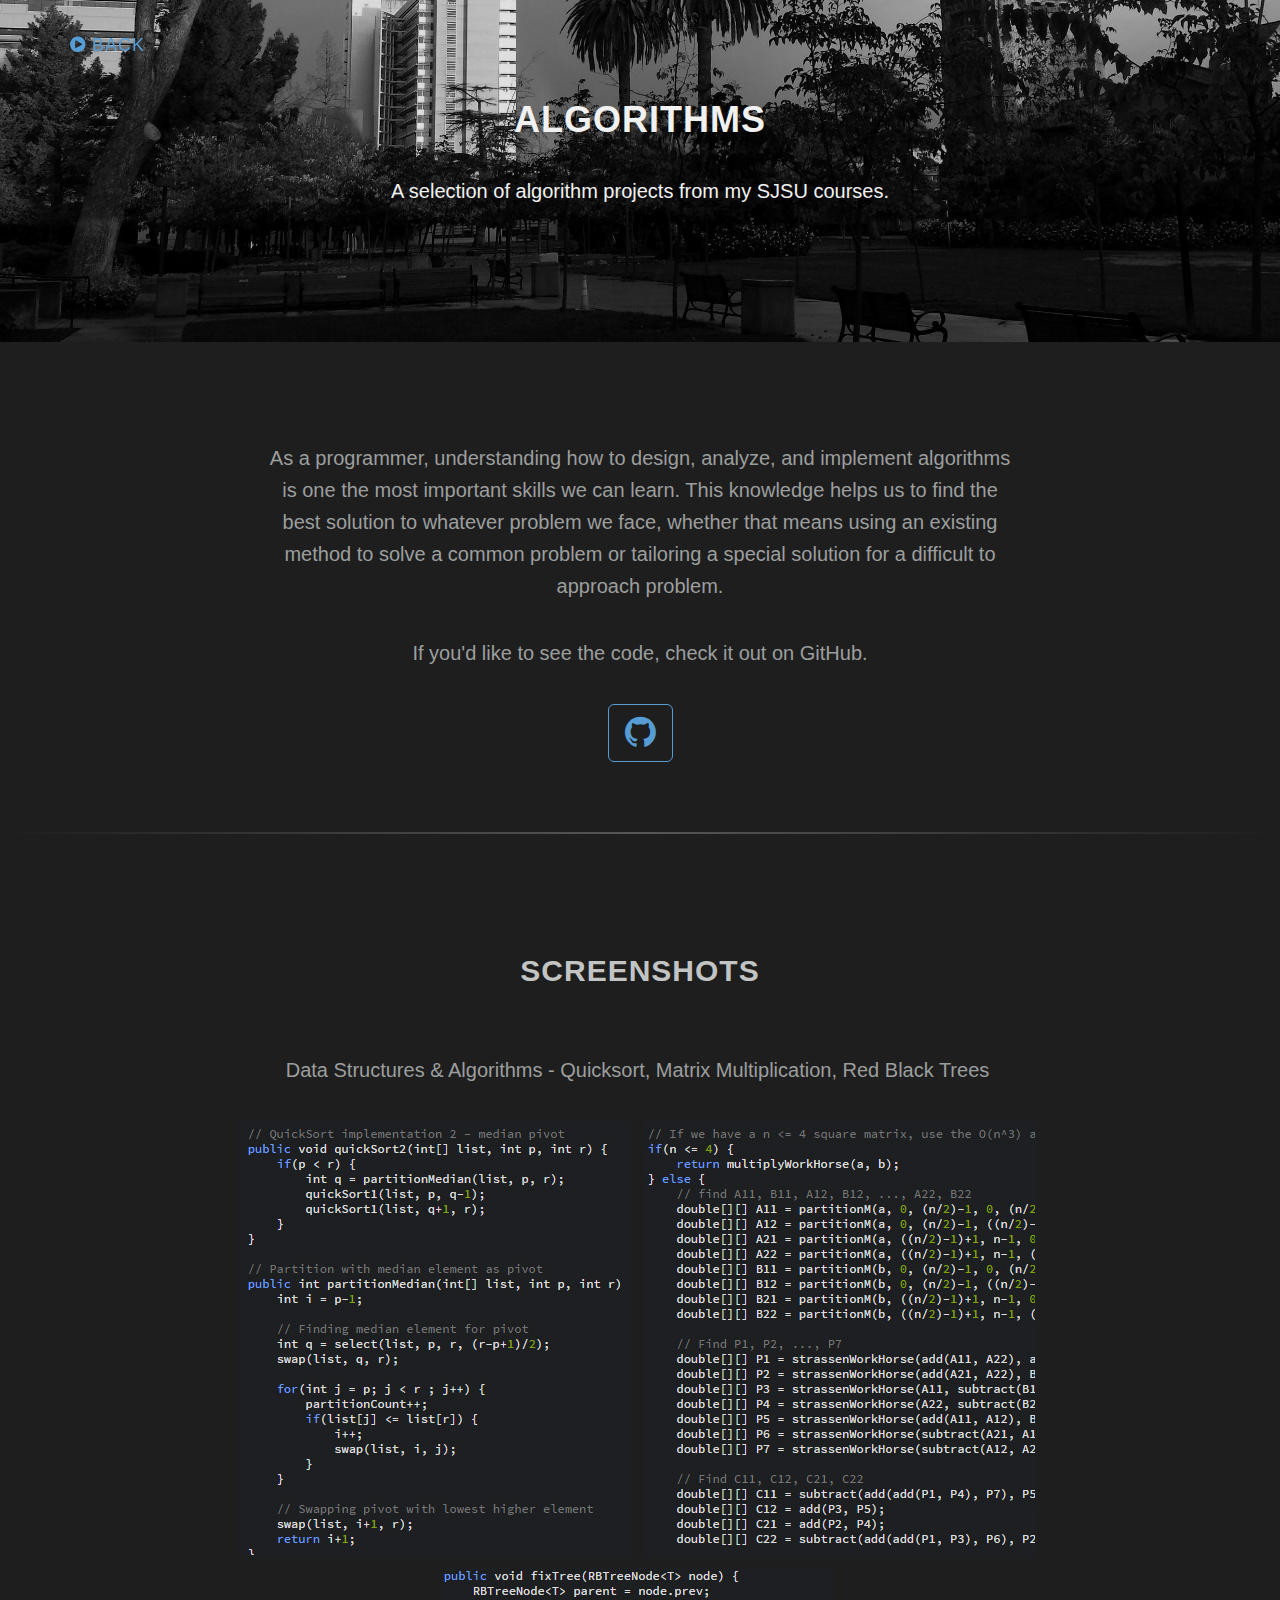
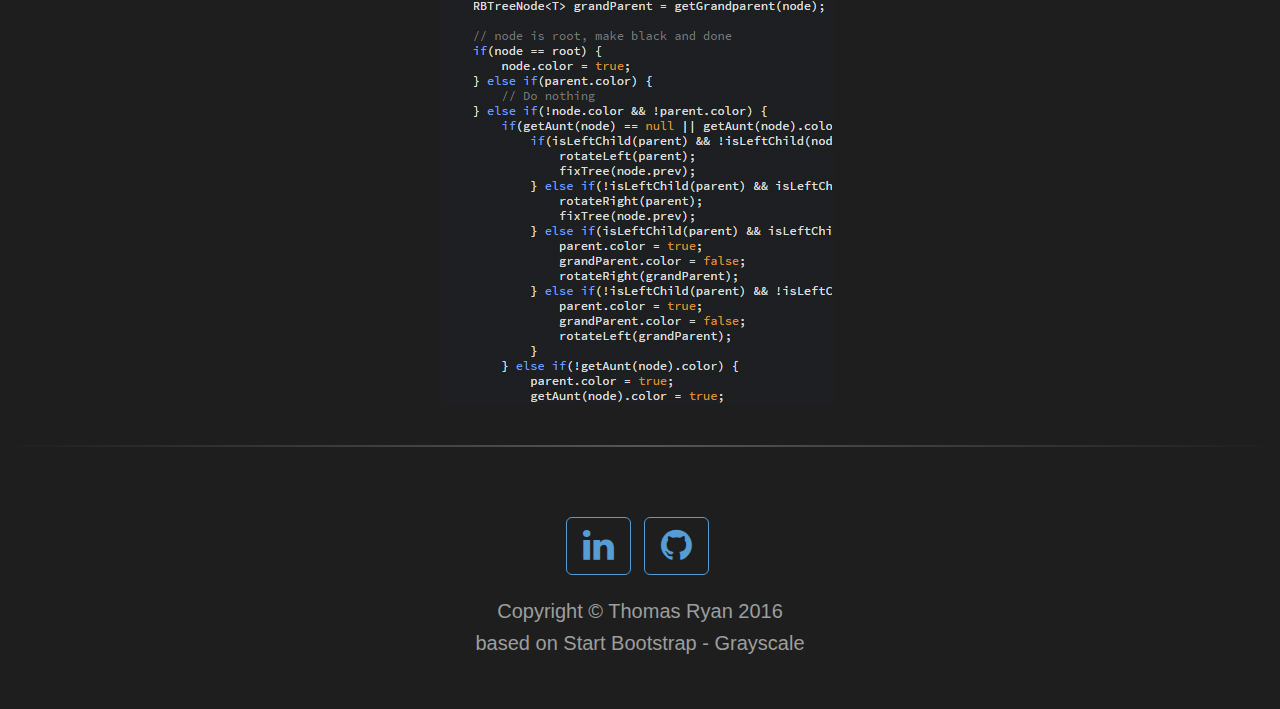
==== algorithms.html @ 6fc3c16e "Pushing marching squares page, restructuring school projects" ====
<!DOCTYPE html>
<html lang="en">

<head>

    <meta charset="utf-8">
    <meta http-equiv="X-UA-Compatible" content="IE=edge">
    <meta name="viewport" content="width=device-width, initial-scale=1">
    <meta name="description" content="">
    <meta name="author" content="">

    <title>Thomas Ryan - Algorithms</title>

    <!-- Bootstrap Core CSS -->
    <link href="css/bootstrap.min.css" rel="stylesheet">

    <!-- Custom CSS -->
    <link href="css/grayscale.css" rel="stylesheet">

    <!-- Custom Fonts -->
    <link href="font-awesome/css/font-awesome.min.css" rel="stylesheet" type="text/css">

    <!-- HTML5 Shim and Respond.js IE8 support of HTML5 elements and media queries -->
    <!-- WARNING: Respond.js doesn't work if you view the page via file:// -->
    <!--[if lt IE 9]>
        <script src="https://oss.maxcdn.com/libs/html5shiv/3.7.0/html5shiv.js"></script>
        <script src="https://oss.maxcdn.com/libs/respond.js/1.4.2/respond.min.js"></script>
    <![endif]-->

</head>

<body id="page-top" data-spy="scroll" data-target=".navbar-fixed-top">

    <!-- Navigation -->
    <nav class="navbar navbar-custom navbar-fixed-top" role="navigation">
        <div class="container">
            <div class="navbar-header">
                <button type="button" class="navbar-toggle" data-toggle="collapse" data-target=".navbar-main-collapse">
                    <i class="fa fa-bars"></i>
                </button>
                <a class="navbar-brand page-scroll" href="index.html#projects">
                    <i class="fa fa-play-circle"></i>  <span class="light">Back</span>
                </a>
            </div>
    </nav>

    <!-- Intro Header -->
    <header class="coursework-intro">
        <div class="intro-body">
            <div class="container">
                <div class="row">
                    <div class="col-md-8 col-md-offset-2">
                        <h1 class="brand-heading">Algorithms</h1>
                        <p class="intro-text">A selection of algorithm projects from my SJSU courses.</p>
                    </div>
                </div>
            </div>
        </div>
    </header>

    <!-- Project About Section -->
    <section id="measurefriend" class="container content-section text-center">
        <div class="row">
            <div class="col-lg-8 col-lg-offset-2">
                <p>As a programmer, understanding how to design, analyze, and implement algorithms is one the most important skills we can learn. This knowledge helps us to find the best solution to whatever problem we face, whether that means using an existing method to solve a common problem or tailoring a special solution for a difficult to approach problem.</p>
                <p>If you'd like to see the code, check it out on GitHub.</p>
                <a target="blank" href="https://github.com/tmryan/Algorithms" class="btn btn-default btn-lg"><i class="fa fa-github fa-2x"></i></a>
            </div>
        </div>
    </section>

    <hr />

    <!-- Project About Section -->
    <section id="screenshots" class="container content-section text-center">
        <h2>Screenshots</h2>
        <ul class="list-inline">
            <p><br>Data Structures &amp; Algorithms - Quicksort, Matrix Multiplication, Red Black Trees</p>
            <li><img src="./img/quicksort.jpg"></img></li>
            <li><img src="./img/strassen.jpg"></img></li>    
            <li><img src="./img/rbTree.jpg"></img></li>
        </ul>
    </section>

    <hr />

    <!-- Footer -->
    <footer>
        <div class="container text-center">
            <ul class="list-inline">
                <li><a target="blank" href="https://www.linkedin.com/in/tmryan3" class="btn btn-default btn-lg"><i class="fa fa-linkedin fa-2x"></i></a></li>
                <li><a target="blank" href="https://github.com/tmryan" class="btn btn-default btn-lg"><i class="fa fa-github fa-2x"></i></a></li>
            </ul>
            <p>Copyright &copy; Thomas Ryan 2016</p>
            <p>based on Start Bootstrap - Grayscale</p>
        </div>
    </footer>

    <!-- jQuery -->
    <script src="js/jquery.js"></script>

    <!-- Bootstrap Core JavaScript -->
    <script src="js/bootstrap.min.js"></script>

    <!-- Plugin JavaScript -->
    <script src="js/jquery.easing.min.js"></script>

    <!-- Custom Theme JavaScript -->
    <script src="js/grayscale.js"></script>

</body>

</html>
---- css/grayscale.css ----
/*!
 * Start Bootstrap - Grayscale Bootstrap Theme (http://startbootstrap.com)
 * Code licensed under the Apache License v2.0.
 * For details, see http://www.apache.org/licenses/LICENSE-2.0.
 */

body {
    width: 100%;
    height: 100%;
    font-family: Lora,"Helvetica Neue",Helvetica,Arial,sans-serif;
    color: #9C9E9E;
    background-color: #1e1e1e;
}

html {
    width: 100%;
    height: 100%;
}

h1,
h2,
h3,
h4,
h5,
h6 {
    margin: 0 0 35px;
    text-transform: uppercase;
    font-family: Montserrat,"Helvetica Neue",Helvetica,Arial,sans-serif;
    font-weight: 700;
    letter-spacing: 1px;
}

h2 {
    color: #C2C4C4;
}

p {
    margin: 0 0 25px;
    font-size: 18px;
    line-height: 1.5;
}

@media(min-width:768px) {
    p {
        margin: 0 0 35px;
        font-size: 20px;
        line-height: 1.6;
    }
}

a {
    color: #d19d7a;
    -webkit-transition: all .2s ease-in-out;
    -moz-transition: all .2s ease-in-out;
    transition: all .2s ease-in-out;
}

a:hover,
a:focus {
    text-decoration: none;
    color: #37ade7;
}

img {
    max-height: 100%;
    max-width: 100%;
}

.light {
    font-weight: 400;
}

.navbar-custom {
    margin-bottom: 0;
    border-bottom: 1px solid rgba(255,255,255,.3);
    text-transform: uppercase;
    font-family: Montserrat,"Helvetica Neue",Helvetica,Arial,sans-serif;
    background-color: #1e1e1e;
}

.navbar-custom .navbar-brand {
    font-weight: 700;
}

.navbar-custom .navbar-brand:focus {
    outline: 0;
}

.navbar-custom .navbar-brand .navbar-toggle {
    padding: 4px 6px;
    font-size: 16px;
    color: #569CD5;
}

.navbar-custom .navbar-brand .navbar-toggle:focus,
.navbar-custom .navbar-brand .navbar-toggle:active {
    outline: 0;
}

.navbar-custom a {
    color: #569CD5;
}

.navbar-custom .nav li a {
    -webkit-transition: background .3s ease-in-out;
    -moz-transition: background .3s ease-in-out;
    transition: background .3s ease-in-out;
}

.navbar-custom .nav li a:hover {
    outline: 0;
    color: rgba(207, 227, 255, .8);
    background-color: transparent;
}

.navbar-custom .nav li a:focus,
.navbar-custom .nav li a:active {
    outline: 0;
    background-color: transparent;
}

.navbar-custom .nav li.active {
    outline: 0;
}

.navbar-custom .nav li.active a {
    background-color: rgba(156, 158, 158, .3);
}

.navbar-custom .nav li.active a:hover {
    color: #569CD5;
}

@media(min-width:768px) {
    .navbar-custom {
        padding: 20px 0;
        border-bottom: 0;
        letter-spacing: 1px;
        background: 0 0;
        -webkit-transition: background .5s ease-in-out,padding .5s ease-in-out;
        -moz-transition: background .5s ease-in-out,padding .5s ease-in-out;
        transition: background .5s ease-in-out,padding .5s ease-in-out;
    }

    .navbar-custom.top-nav-collapse {
        padding: 0;
        border-bottom: 1px solid rgba(255,255,255,.3);
        background: #000;
    }
}

.intro {
    display: table;
    width: 100%;
    height: auto;
    padding: 100px 0;
    text-align: center;
    color: #f1f1f1;
    background: url(../img/intro_bg4.jpg) no-repeat bottom center scroll;
    background-color: #000;
    -webkit-background-size: cover;
    -moz-background-size: cover;
    background-size: cover;
    -o-background-size: cover;
}

.intro .intro-body {
    display: table-cell;
    vertical-align: middle;
}

.intro .intro-body .brand-heading {
    font-size: 40px;
}

.intro .intro-body .intro-text {
    font-size: 18px;
}

@media(min-width:768px) {
    .intro {
        height: 100%;
        padding: 0;
    }

    .intro .intro-body .brand-heading {
        font-size: 100px;
    }

    .intro .intro-body .intro-text {
        font-size: 26px;
    }
}

.measurefriend-intro {    
    display: table;
    width: 100%;
    height: auto;
    padding: 100px 0;
    text-align: center;
    color: #f1f1f1;
    background: url(../img/resume_bg2.jpg) no-repeat bottom center scroll;
    background-color: #000;
    -webkit-background-size: cover;
    -moz-background-size: cover;
    background-size: cover;
    -o-background-size: cover;
}

.inQEngine-intro {    
    display: table;
    width: 100%;
    height: auto;
    padding: 100px 0;
    text-align: center;
    color: #f1f1f1;
    background: url(../img/inq_bg1.jpg) no-repeat bottom center scroll;
    background-color: #000;
    -webkit-background-size: cover;
    -moz-background-size: cover;
    background-size: cover;
    -o-background-size: cover;
}

.superClicky-intro {    
    display: table;
    width: 100%;
    height: auto;
    padding: 100px 0;
    text-align: center;
    color: #f1f1f1;
    background: url(../img/superClicky_bg1.jpg) no-repeat bottom center scroll;
    background-color: #000;
    -webkit-background-size: cover;
    -moz-background-size: cover;
    background-size: cover;
    -o-background-size: cover;
}

.marchingSquares-intro {    
    display: table;
    width: 100%;
    height: auto;
    padding: 100px 0;
    text-align: center;
    color: #f1f1f1;
    background: url(../img/marchingSquares_bg1.jpg) no-repeat bottom center scroll;
    background-color: #000;
    -webkit-background-size: cover;
    -moz-background-size: cover;
    background-size: cover;
    -o-background-size: cover;
}

.coursework-intro {    
    display: table;
    width: 100%;
    height: auto;
    padding: 100px 0;
    text-align: center;
    color: #f1f1f1;
    background: url(../img/sjsu_bg2.jpg) no-repeat bottom center scroll;
    background-color: #000;
    -webkit-background-size: cover;
    -moz-background-size: cover;
    background-size: cover;
    -o-background-size: cover;
}

.btn-circle {
    width: 70px;
    height: 70px;
    margin-top: 15px;
    padding: 7px 16px;
    border: 2px solid #fff;
    border-radius: 100%!important;
    font-size: 40px;
    color: #fff;
    background: 0 0;
    -webkit-transition: background .3s ease-in-out;
    -moz-transition: background .3s ease-in-out;
    transition: background .3s ease-in-out;
}

.btn-circle:hover,
.btn-circle:focus {
    outline: 0;
    color: #f1f1f1;
    background: rgba(86, 156, 213, .5);
}

.btn-circle i.animated {
    -webkit-transition-property: -webkit-transform;
    -webkit-transition-duration: 1s;
    -moz-transition-property: -moz-transform;
    -moz-transition-duration: 1s;
}

.btn-circle:hover i.animated {
    -webkit-animation-name: pulse;
    -moz-animation-name: pulse;
    -webkit-animation-duration: 1.5s;
    -moz-animation-duration: 1.5s;
    -webkit-animation-iteration-count: infinite;
    -moz-animation-iteration-count: infinite;
    -webkit-animation-timing-function: linear;
    -moz-animation-timing-function: linear;
}

@-webkit-keyframes pulse {    
    0% {
        -webkit-transform: scale(1);
        transform: scale(1);
    }

    50% {
        -webkit-transform: scale(1.2);
        transform: scale(1.2);
    }

    100% {
        -webkit-transform: scale(1);
        transform: scale(1);
    }
}

@-moz-keyframes pulse {    
    0% {
        -moz-transform: scale(1);
        transform: scale(1);
    }

    50% {
        -moz-transform: scale(1.2);
        transform: scale(1.2);
    }

    100% {
        -moz-transform: scale(1);
        transform: scale(1);
    }
}

.content-section {
    padding-top: 50px;
}

.download-section {
    width: 100%;
    padding: 50px 0;
    margin-bottom: 100px;
    color: #f1f1f1;
    background: url(../img/resume_bg4.jpg) no-repeat center center scroll;
    background-color: #000;
    -webkit-background-size: cover;
    -moz-background-size: cover;
    background-size: cover;
    -o-background-size: cover;
}

#projects {
    padding-top: 10%;
    padding-bottom: 15%;
}

@media(min-width:767px) {
    .content-section {
        padding-top: 100px;
    }

    .download-section {
        padding: 250px 0 250px;
    }
}

.btn {
    border-radius: 20;
    text-transform: uppercase;
    font-family: Montserrat,"Helvetica Neue",Helvetica,Arial,sans-serif;
    font-weight: 400;
    -webkit-transition: all .3s ease-in-out;
    -moz-transition: all .3s ease-in-out;
    transition: all .3s ease-in-out;
}

.btn-default {
    border: 1px solid #569CD5;
    color: #569CD5;
    background-color: transparent;
}

.btn-default:hover,
.btn-default:focus {
    border: 1px solid #569CD5;
    outline: 0;
    color: #1e1e1e;
    background-color: #569CD5;
}

.resumeBtn {
    border-radius: 20;
    text-transform: uppercase;
    font-family: Montserrat,"Helvetica Neue",Helvetica,Arial,sans-serif;
    font-weight: 400;
    -webkit-transition: all .3s ease-in-out;
    -moz-transition: all .3s ease-in-out;
    transition: all .3s ease-in-out;
}

.resumeBtn-default {
    border: 1px solid #fff;
    color: #fff;
    background-color: transparent;
}

.resumeBtn-default:hover,
.resumeBtn-default:focus {
    border: 1px solid #fff;
    outline: 0;
    color: #569CD5;
    background-color: #fff;
}

.measureFriend {
    background: url(../img/mFriend_mainScreenBtn3.jpg) no-repeat center center scroll;
    width: 300px;
    height: 300px;
}

.measureFriend:hover,
.measureFriend:focus {
    border: 1px solid #CFE3FF;
    outline: 0;
    color: #000;
    background: url(../img/mFriend_mainScreenBtn2.jpg) no-repeat center center scroll;
}

#measurefriend {
    padding-bottom: 50px;
}

.inQEngine {
    background: url(../img/inQ_mainScreenBtn1.jpg) no-repeat center center scroll;
    width: 300px;
    height: 300px;
}

.inQEngine:hover,
.inQEngine:focus {
    border: 1px solid #CFE3FF;
    outline: 0;
    color: #000;
    background: url(../img/inQ_mainScreenBtn2.jpg) no-repeat center center scroll;
}

#inQEngine {
    padding-bottom: 50px;
}

.superClicky {
    background: url(../img/superClicky_mainScreenBtn1.jpg) no-repeat center center scroll;
    width: 300px;
    height: 300px;
}

.superClicky:hover,
.superClicky:focus {
    border: 1px solid #CFE3FF;
    outline: 0;
    color: #000;
    background: url(../img/superClicky_mainScreenBtn2.jpg) no-repeat center center scroll;
}

#superClicky {
    padding-bottom: 50px;
}

.marchingSquares {
    background: url(../img/marchingSquaresBtn1.jpg) no-repeat center center scroll;
    width: 300px;
    height: 300px;
}

.marchingSquares:hover,
.marchingSquares:focus {
    border: 1px solid #CFE3FF;
    outline: 0;
    color: #000;
    background: url(../img/marchingSquaresBtn2.jpg) no-repeat center center scroll;
}

#marchingSquares {
    padding-bottom: 50px;
}

.coursework {
    background: url(../img/algorithmsBtn1.jpg) no-repeat center center scroll;
    width: 300px;
    height: 300px;
}

.coursework:hover,
.coursework:focus {
    border: 1px solid #CFE3FF;
    outline: 0;
    color: #000;
    background: url(../img/algorithmsBtn2.jpg) no-repeat center center scroll;
}

footer {
    padding: 50px 0;
}

footer p {
    margin: 0;
}

::-moz-selection {
    text-shadow: none;
    background: #fcfcfc;
    background: rgba(255,255,255,.2);
}

::selection {
    text-shadow: none;
    background: #fcfcfc;
    background: rgba(255,255,255,.2);
}

img::selection {
    background: 0 0;
}

img::-moz-selection {
    background: 0 0;
}

body {
    webkit-tap-highlight-color: rgba(255,255,255,.2);
}

hr {
    border: 0;
    height: 2px;
    background-image: linear-gradient(to right, rgba(255, 255, 255, 0), rgba(255, 255, 255, .25), rgba(255, 255, 255, 0));
}

ul .works {
    list-style-type: lower-greek;
    text-align: left;
    padding-left: 10px;
}

li {
    margin: 0 0 10px 0;
}

.blueText {
    color: #569CD5;
}
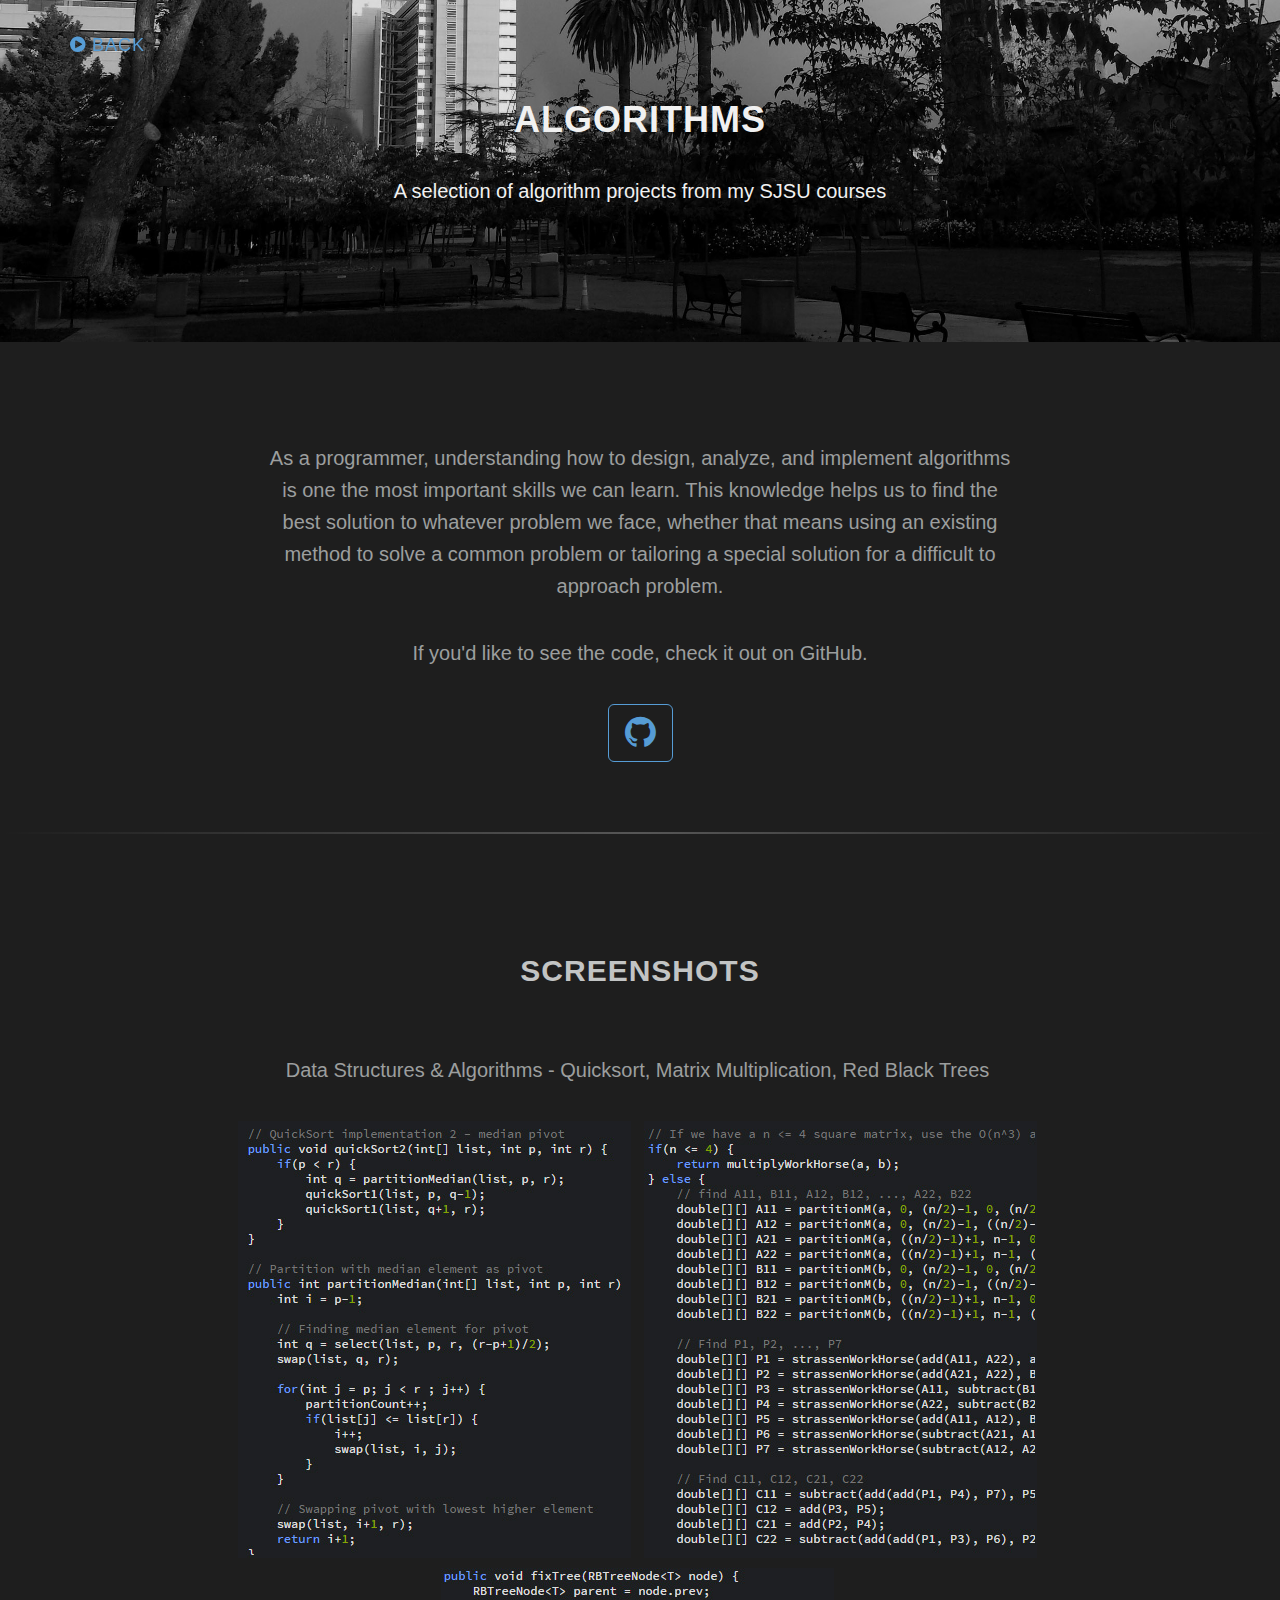
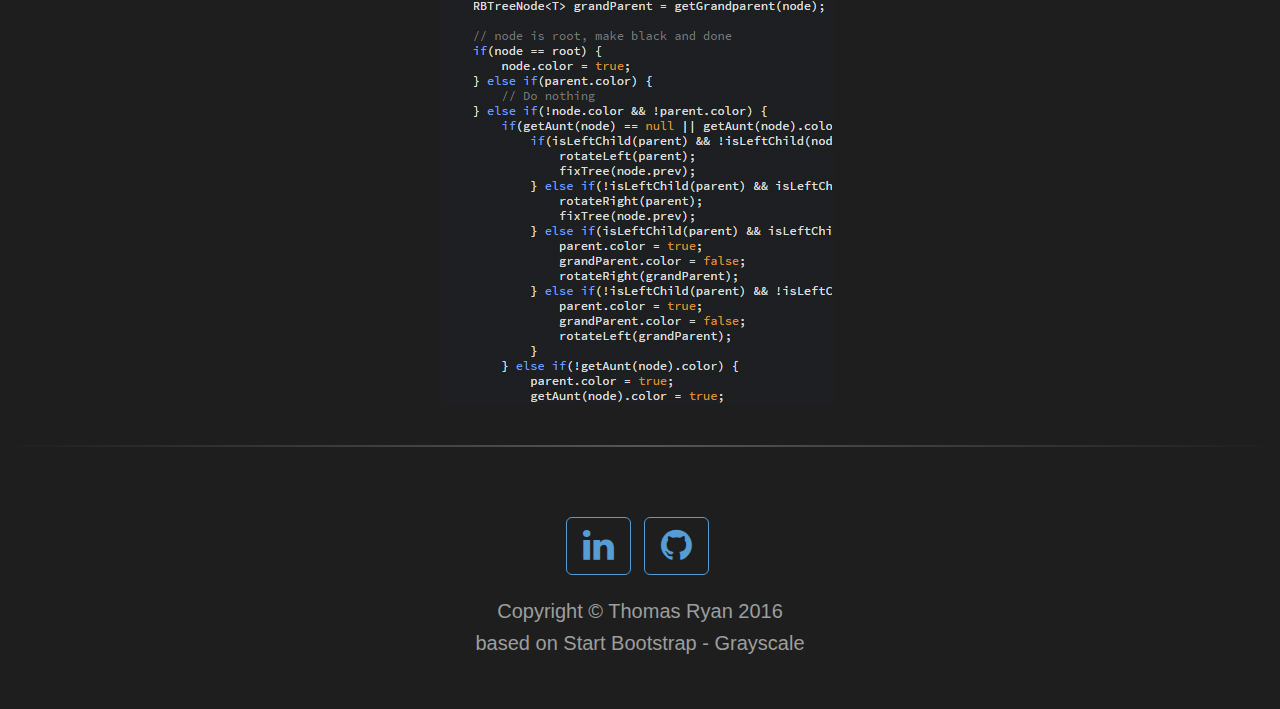
==== commit 6070595e: "Updating website post-graduation and adding cloth sim page" ====
--- a/algorithms.html
+++ b/algorithms.html
@@ -51,7 +51,7 @@
                 <div class="row">
                     <div class="col-md-8 col-md-offset-2">
                         <h1 class="brand-heading">Algorithms</h1>
-                        <p class="intro-text">A selection of algorithm projects from my SJSU courses.</p>
+                        <p class="intro-text">A selection of algorithm projects from my SJSU courses</p>
                     </div>
                 </div>
             </div>
--- a/css/grayscale.css
+++ b/css/grayscale.css
@@ -260,6 +260,21 @@
     text-align: center;
     color: #f1f1f1;
     background: url(../img/sjsu_bg2.jpg) no-repeat bottom center scroll;
+    background-color: #000;
+    -webkit-background-size: cover;
+    -moz-background-size: cover;
+    background-size: cover;
+    -o-background-size: cover;
+}
+
+.clothSim-intro {    
+    display: table;
+    width: 100%;
+    height: auto;
+    padding: 100px 0;
+    text-align: center;
+    color: #f1f1f1;
+    background: url(../img/clothSim_intro.jpg) no-repeat bottom center scroll;
     background-color: #000;
     -webkit-background-size: cover;
     -moz-background-size: cover;
@@ -493,6 +508,24 @@
     padding-bottom: 50px;
 }
 
+.clothSim {
+    background: url(../img/clothSim_btn1.jpg) no-repeat center center scroll;
+    width: 300px;
+    height: 300px;
+}
+
+.clothSim:hover,
+.clothSim:focus {
+    border: 1px solid #CFE3FF;
+    outline: 0;
+    color: #000;
+    background: url(../img/clothSim_btn2.jpg) no-repeat center center scroll;
+}
+
+#clothSim {
+    padding-bottom: 50px;
+}
+
 .coursework {
     background: url(../img/algorithmsBtn1.jpg) no-repeat center center scroll;
     width: 300px;
@@ -507,6 +540,10 @@
     background: url(../img/algorithmsBtn2.jpg) no-repeat center center scroll;
 }
 
+#coursework {
+    padding-bottom: 50px;
+}
+
 footer {
     padding: 50px 0;
 }
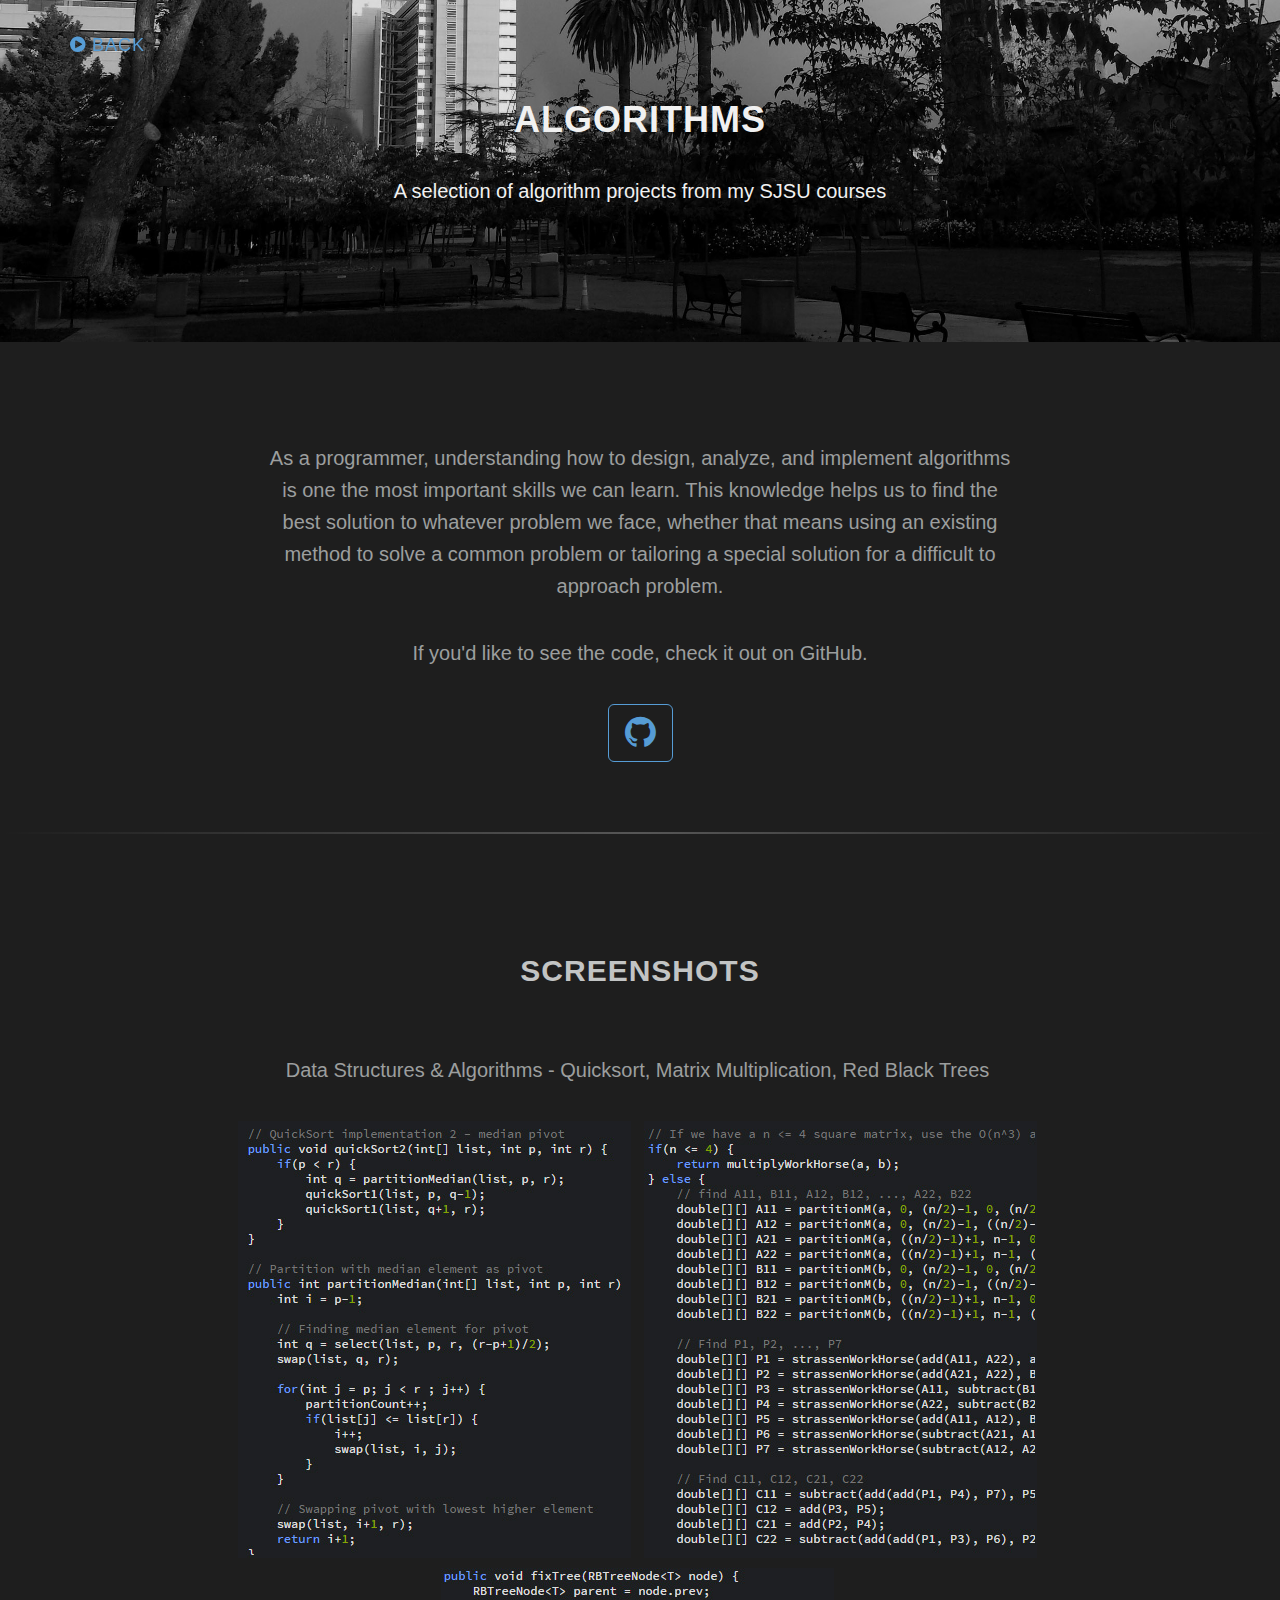
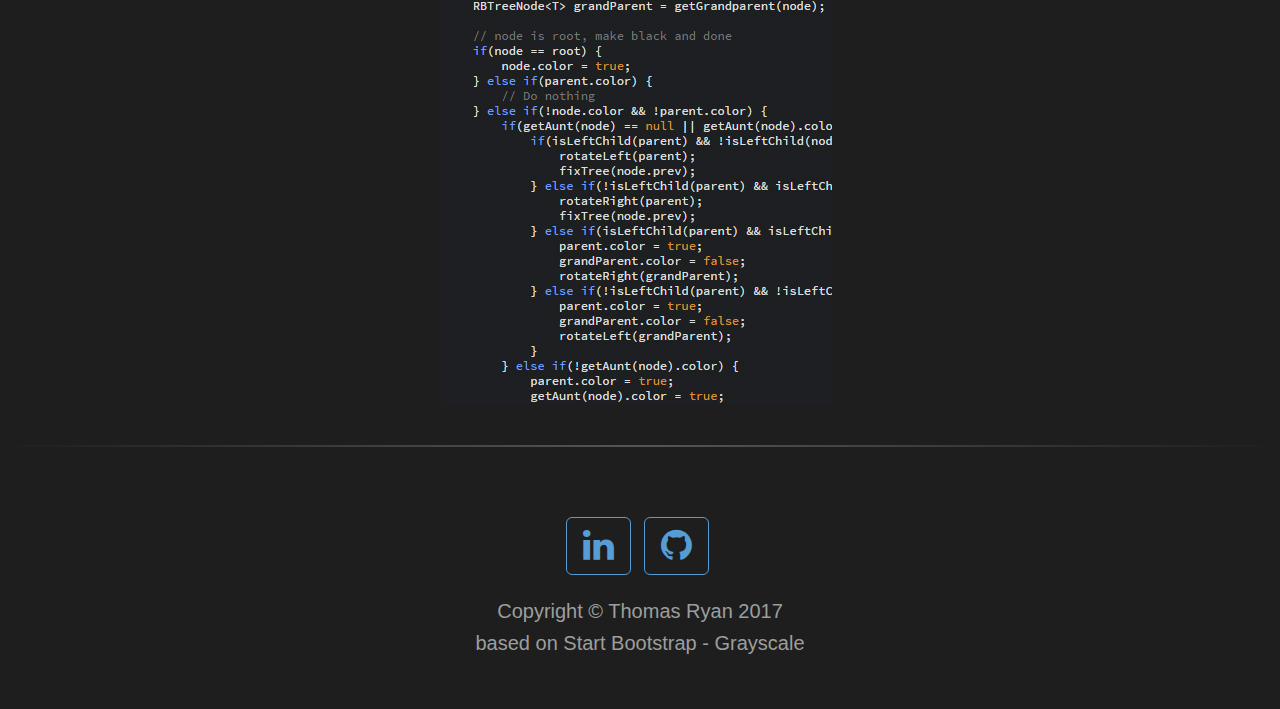
==== commit 9157f8a8: "Updating page copyright date" ====
--- a/algorithms.html
+++ b/algorithms.html
@@ -91,7 +91,7 @@
                 <li><a target="blank" href="https://www.linkedin.com/in/tmryan3" class="btn btn-default btn-lg"><i class="fa fa-linkedin fa-2x"></i></a></li>
                 <li><a target="blank" href="https://github.com/tmryan" class="btn btn-default btn-lg"><i class="fa fa-github fa-2x"></i></a></li>
             </ul>
-            <p>Copyright &copy; Thomas Ryan 2016</p>
+            <p>Copyright &copy; Thomas Ryan 2017</p>
             <p>based on Start Bootstrap - Grayscale</p>
         </div>
     </footer>
--- a/css/grayscale.css
+++ b/css/grayscale.css
@@ -275,6 +275,21 @@
     text-align: center;
     color: #f1f1f1;
     background: url(../img/clothSim_intro.jpg) no-repeat bottom center scroll;
+    background-color: #000;
+    -webkit-background-size: cover;
+    -moz-background-size: cover;
+    background-size: cover;
+    -o-background-size: cover;
+}
+
+.unity-intro {    
+    display: table;
+    width: 100%;
+    height: auto;
+    padding: 100px 0;
+    text-align: center;
+    color: #f1f1f1;
+    background: url(../img/unity_intro.jpg) no-repeat bottom center scroll;
     background-color: #000;
     -webkit-background-size: cover;
     -moz-background-size: cover;
@@ -526,6 +541,24 @@
     padding-bottom: 50px;
 }
 
+.unity {
+    background: url(../img/unity_btn1.jpg) no-repeat center center scroll;
+    width: 300px;
+    height: 300px;
+}
+
+.unity:hover,
+.unity:focus {
+    border: 1px solid #CFE3FF;
+    outline: 0;
+    color: #000;
+    background: url(../img/unity_btn2.jpg) no-repeat center center scroll;
+}
+
+#unity {
+    padding-bottom: 50px;
+}
+
 .coursework {
     background: url(../img/algorithmsBtn1.jpg) no-repeat center center scroll;
     width: 300px;
